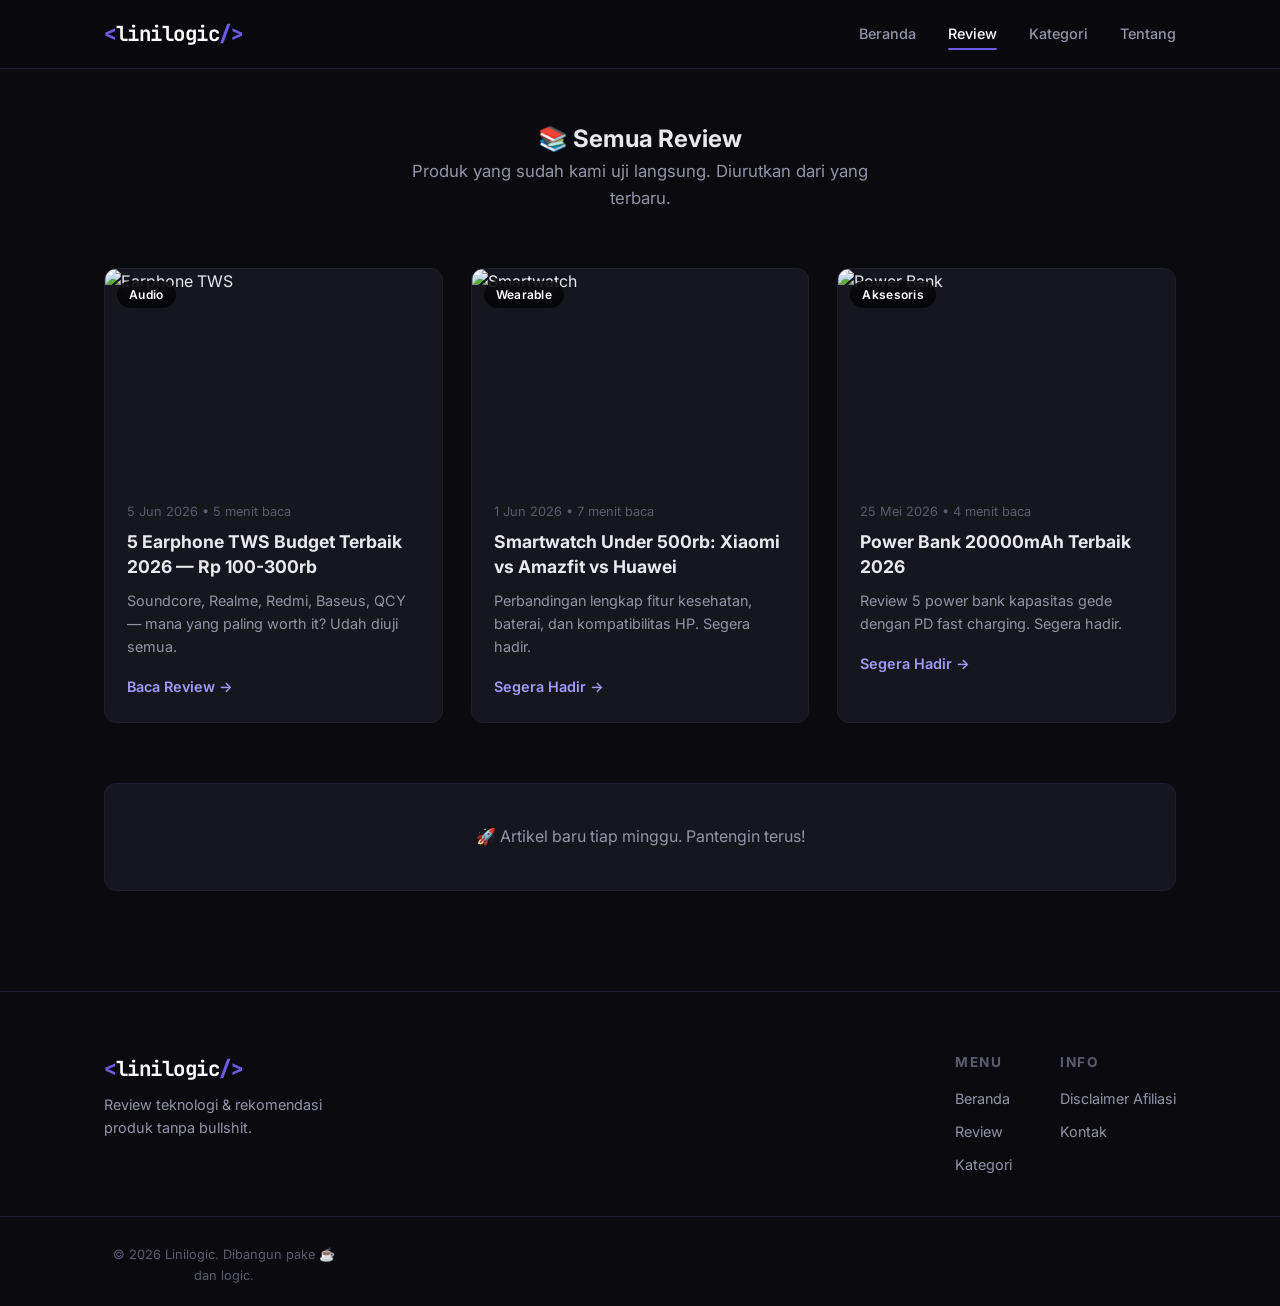
==== reviews/index.html @ 6d286528 "Initial commit: landing page + review TWS earphone + struktur website" ====
<!DOCTYPE html>
<html lang="id">
<head>
  <meta charset="UTF-8" />
  <meta name="viewport" content="width=device-width, initial-scale=1.0" />
  <meta name="description" content="Semua artikel review gadget, teknologi, dan aksesoris terbaru di Linilogic." />
  <title>Semua Review — Linilogic</title>
  <link rel="stylesheet" href="../css/style.css" />
  <link href="https://fonts.googleapis.com/css2?family=Inter:wght@400;500;600;700;800&family=JetBrains+Mono:wght@400;600&display=swap" rel="stylesheet" />
</head>
<body>
  <nav class="navbar">
    <div class="container nav-container">
      <a href="../" class="logo">
        <span class="logo-accent">&lt;</span>linilogic<span class="logo-accent">/&gt;</span>
      </a>
      <div class="nav-links">
        <a href="../">Beranda</a>
        <a href="." class="active">Review</a>
        <a href="../#kategori">Kategori</a>
        <a href="../#tentang">Tentang</a>
      </div>
      <button class="mobile-menu-btn" onclick="this.parentElement.classList.toggle('open')">☰</button>
    </div>
  </nav>

  <section class="section" style="padding-top: 120px;">
    <div class="container">
      <div class="section-header">
        <h1>📚 Semua Review</h1>
        <p>Produk yang sudah kami uji langsung. Diurutkan dari yang terbaru.</p>
      </div>

      <div class="article-grid">
        <article class="card">
          <div class="card-image">
            <img src="https://images.unsplash.com/photo-1606220945770-b5b6b2c55bf2?w=400&q=80" alt="Earphone TWS" loading="lazy" />
            <span class="card-category">Audio</span>
          </div>
          <div class="card-body">
            <div class="card-meta">5 Jun 2026 • 5 menit baca</div>
            <h3><a href="earphone-tws-terbaik-2026.html">5 Earphone TWS Budget Terbaik 2026 — Rp 100-300rb</a></h3>
            <p>Soundcore, Realme, Redmi, Baseus, QCY — mana yang paling worth it? Udah diuji semua.</p>
            <a href="earphone-tws-terbaik-2026.html" class="card-cta">Baca Review →</a>
          </div>
        </article>

        <article class="card">
          <div class="card-image">
            <img src="https://images.unsplash.com/photo-1523275335684-37898b6baf30?w=400&q=80" alt="Smartwatch" loading="lazy" />
            <span class="card-category">Wearable</span>
          </div>
          <div class="card-body">
            <div class="card-meta">1 Jun 2026 • 7 menit baca</div>
            <h3><a href="#">Smartwatch Under 500rb: Xiaomi vs Amazfit vs Huawei</a></h3>
            <p>Perbandingan lengkap fitur kesehatan, baterai, dan kompatibilitas HP. Segera hadir.</p>
            <a href="#" class="card-cta">Segera Hadir →</a>
          </div>
        </article>

        <article class="card">
          <div class="card-image">
            <img src="https://images.unsplash.com/photo-1585829365295-ab7cd400c167?w=400&q=80" alt="Power Bank" loading="lazy" />
            <span class="card-category">Aksesoris</span>
          </div>
          <div class="card-body">
            <div class="card-meta">25 Mei 2026 • 4 menit baca</div>
            <h3><a href="#">Power Bank 20000mAh Terbaik 2026</a></h3>
            <p>Review 5 power bank kapasitas gede dengan PD fast charging. Segera hadir.</p>
            <a href="#" class="card-cta">Segera Hadir →</a>
          </div>
        </article>
      </div>

      <div style="text-align: center; margin-top: 60px; padding: 40px; background: var(--bg-card); border: 1px solid var(--border); border-radius: var(--radius);">
        <p style="color: var(--text-secondary); font-size: 1rem;">
          🚀 Artikel baru tiap minggu. Pantengin terus!
        </p>
      </div>
    </div>
  </section>

  <footer class="footer">
    <div class="container footer-content">
      <div>
        <a href="../" class="logo"><span class="logo-accent">&lt;</span>linilogic<span class="logo-accent">/&gt;</span></a>
        <p>Review teknologi & rekomendasi produk tanpa bullshit.</p>
      </div>
      <div class="footer-links">
        <div class="footer-col">
          <h4>Menu</h4>
          <a href="../">Beranda</a>
          <a href=".">Review</a>
          <a href="../#kategori">Kategori</a>
        </div>
        <div class="footer-col">
          <h4>Info</h4>
          <a href="#">Disclaimer Afiliasi</a>
          <a href="#">Kontak</a>
        </div>
      </div>
    </div>
    <div class="footer-bottom">
      <div class="container">
        <p>© 2026 Linilogic. Dibangun pake ☕ dan logic.</p>
      </div>
    </div>
  </footer>
</body>
</html>
---- css/style.css ----
/* ============================================
   Linilogic.my.id - Style Sheet
   Dark theme · Tech vibe · Clean typography
   ============================================ */

/* ---------- RESET & BASE ---------- */
*, *::before, *::after {
  margin: 0;
  padding: 0;
  box-sizing: border-box;
}

:root {
  --bg-primary: #0a0a0f;
  --bg-secondary: #111118;
  --bg-card: #16161f;
  --bg-card-hover: #1c1c28;
  --bg-section-dark: #0d0d15;

  --text-primary: #e8e8ed;
  --text-secondary: #9494a8;
  --text-muted: #5c5c70;

  --accent: #6c5ce7;
  --accent-light: #a29bfe;
  --accent-glow: rgba(108, 92, 231, 0.15);
  --accent-orange: #f39c12;
  --accent-green: #00b894;

  --border: #1e1e2e;
  --border-hover: #2d2d42;

  --radius: 12px;
  --radius-sm: 8px;
  --radius-lg: 20px;

  --font-sans: 'Inter', -apple-system, BlinkMacSystemFont, 'Segoe UI', sans-serif;
  --font-mono: 'JetBrains Mono', 'Fira Code', monospace;
}

html {
  scroll-behavior: smooth;
}

body {
  font-family: var(--font-sans);
  background: var(--bg-primary);
  color: var(--text-primary);
  line-height: 1.6;
  -webkit-font-smoothing: antialiased;
}

a {
  color: var(--accent-light);
  text-decoration: none;
  transition: color 0.2s;
}
a:hover {
  color: #fff;
}

img {
  max-width: 100%;
  height: auto;
  display: block;
}

.container {
  max-width: 1120px;
  margin: 0 auto;
  padding: 0 24px;
}

/* ---------- NAVBAR ---------- */
.navbar {
  position: fixed;
  top: 0;
  left: 0;
  right: 0;
  z-index: 100;
  background: rgba(10, 10, 15, 0.85);
  backdrop-filter: blur(20px);
  -webkit-backdrop-filter: blur(20px);
  border-bottom: 1px solid var(--border);
}

.nav-container {
  display: flex;
  align-items: center;
  justify-content: space-between;
  height: 68px;
}

.logo {
  font-family: var(--font-mono);
  font-size: 1.3rem;
  font-weight: 700;
  color: #fff !important;
  letter-spacing: -0.5px;
}

.logo-accent {
  color: var(--accent);
  font-weight: 800;
}

.nav-links {
  display: flex;
  gap: 32px;
}

.nav-links a {
  font-size: 0.9rem;
  font-weight: 500;
  color: var(--text-secondary);
  transition: color 0.2s;
  position: relative;
}

.nav-links a:hover,
.nav-links a.active {
  color: #fff;
}

.nav-links a.active::after {
  content: '';
  position: absolute;
  bottom: -4px;
  left: 0;
  right: 0;
  height: 2px;
  background: var(--accent);
  border-radius: 2px;
}

.mobile-menu-btn {
  display: none;
  background: none;
  border: none;
  color: var(--text-primary);
  font-size: 1.5rem;
  cursor: pointer;
}

/* ---------- HERO ---------- */
.hero {
  min-height: 100vh;
  display: flex;
  align-items: center;
  position: relative;
  overflow: hidden;
  padding-top: 68px;
}

.hero-content {
  position: relative;
  z-index: 2;
  max-width: 680px;
}

.hero-badge {
  display: inline-block;
  font-size: 0.8rem;
  font-weight: 600;
  color: var(--accent-light);
  background: rgba(108, 92, 231, 0.1);
  border: 1px solid rgba(108, 92, 231, 0.2);
  padding: 6px 16px;
  border-radius: 100px;
  margin-bottom: 24px;
  letter-spacing: 0.5px;
}

.hero h1 {
  font-size: 3.5rem;
  font-weight: 800;
  line-height: 1.15;
  letter-spacing: -1px;
  margin-bottom: 20px;
}

.gradient-text {
  background: linear-gradient(135deg, var(--accent), var(--accent-orange));
  -webkit-background-clip: text;
  -webkit-text-fill-color: transparent;
  background-clip: text;
}

.hero-sub {
  font-size: 1.15rem;
  color: var(--text-secondary);
  max-width: 520px;
  margin-bottom: 36px;
  line-height: 1.7;
}

.hero-actions {
  display: flex;
  gap: 14px;
  flex-wrap: wrap;
  margin-bottom: 56px;
}

.btn-primary {
  display: inline-block;
  background: var(--accent);
  color: #fff !important;
  font-weight: 600;
  font-size: 0.95rem;
  padding: 14px 28px;
  border-radius: var(--radius-sm);
  transition: all 0.25s;
  border: none;
  cursor: pointer;
}

.btn-primary:hover {
  background: #5a4bd1;
  transform: translateY(-2px);
  box-shadow: 0 8px 30px var(--accent-glow);
}

.btn-secondary {
  display: inline-block;
  background: transparent;
  color: var(--text-primary) !important;
  font-weight: 500;
  font-size: 0.95rem;
  padding: 14px 28px;
  border-radius: var(--radius-sm);
  border: 1px solid var(--border);
  transition: all 0.25s;
}

.btn-secondary:hover {
  border-color: var(--accent);
  color: #fff !important;
  background: rgba(108, 92, 231, 0.05);
}

.hero-stats {
  display: flex;
  gap: 40px;
}

.stat-item {
  display: flex;
  flex-direction: column;
}

.stat-number {
  font-family: var(--font-mono);
  font-size: 1.8rem;
  font-weight: 700;
  color: #fff;
  line-height: 1.2;
}

.stat-label {
  font-size: 0.8rem;
  color: var(--text-muted);
  text-transform: uppercase;
  letter-spacing: 1px;
}

/* Code decoration */
.hero-decoration {
  position: absolute;
  right: -40px;
  top: 50%;
  transform: translateY(-50%);
  z-index: 1;
  opacity: 0.15;
  pointer-events: none;
}

.code-snippet {
  font-family: var(--font-mono);
  font-size: 0.9rem;
  line-height: 2;
  color: var(--text-muted);
  display: flex;
  flex-direction: column;
}

.code-comment {
  color: #4a4a6a;
}

.code-keyword {
  color: var(--accent-light);
}

.code-string {
  color: var(--accent-green);
}

.code-func {
  color: var(--accent-orange);
}

/* ---------- SECTIONS ---------- */
.section {
  padding: 100px 0;
}

.section-dark {
  background: var(--bg-section-dark);
}

.section-header {
  text-align: center;
  margin-bottom: 56px;
}

.section-header h2 {
  font-size: 2.2rem;
  font-weight: 700;
  margin-bottom: 12px;
  letter-spacing: -0.5px;
}

.section-header p {
  color: var(--text-secondary);
  font-size: 1.05rem;
  max-width: 500px;
  margin: 0 auto;
}

.section-footer {
  text-align: center;
  margin-top: 48px;
}

/* ---------- ARTICLE CARDS ---------- */
.article-grid {
  display: grid;
  grid-template-columns: repeat(auto-fill, minmax(310px, 1fr));
  gap: 28px;
}

.card {
  background: var(--bg-card);
  border: 1px solid var(--border);
  border-radius: var(--radius);
  overflow: hidden;
  transition: all 0.3s ease;
}

.card:hover {
  background: var(--bg-card-hover);
  border-color: var(--border-hover);
  transform: translateY(-4px);
  box-shadow: 0 20px 60px rgba(0, 0, 0, 0.4);
}

.card-image {
  position: relative;
  aspect-ratio: 16 / 10;
  overflow: hidden;
}

.card-image img {
  width: 100%;
  height: 100%;
  object-fit: cover;
  transition: transform 0.4s ease;
}

.card:hover .card-image img {
  transform: scale(1.03);
}

.card-category {
  position: absolute;
  top: 12px;
  left: 12px;
  background: rgba(0, 0, 0, 0.7);
  backdrop-filter: blur(8px);
  color: #fff;
  font-size: 0.75rem;
  font-weight: 600;
  padding: 4px 12px;
  border-radius: 100px;
  letter-spacing: 0.3px;
}

.card-body {
  padding: 22px;
}

.card-meta {
  font-size: 0.8rem;
  color: var(--text-muted);
  margin-bottom: 8px;
}

.card-body h3 {
  font-size: 1.1rem;
  font-weight: 700;
  line-height: 1.4;
  margin-bottom: 10px;
}

.card-body h3 a {
  color: var(--text-primary) !important;
}

.card-body h3 a:hover {
  color: var(--accent-light) !important;
}

.card-body p {
  color: var(--text-secondary);
  font-size: 0.9rem;
  line-height: 1.6;
  margin-bottom: 16px;
}

.card-cta {
  font-weight: 600;
  font-size: 0.9rem;
  color: var(--accent-light) !important;
}

/* ---------- CATEGORIES ---------- */
.category-grid {
  display: grid;
  grid-template-columns: repeat(auto-fill, minmax(160px, 1fr));
  gap: 16px;
}

.category-card {
  display: flex;
  flex-direction: column;
  align-items: center;
  gap: 8px;
  padding: 28px 16px;
  background: var(--bg-card);
  border: 1px solid var(--border);
  border-radius: var(--radius);
  text-align: center;
  transition: all 0.25s;
  color: var(--text-primary) !important;
}

.category-card:hover {
  background: var(--bg-card-hover);
  border-color: var(--accent);
  transform: translateY(-3px);
  box-shadow: 0 12px 40px var(--accent-glow);
}

.category-icon {
  font-size: 2rem;
}

.category-name {
  font-weight: 600;
  font-size: 0.9rem;
}

.category-count {
  font-size: 0.75rem;
  color: var(--text-muted);
}

/* ---------- FEATURES ---------- */
.features-grid {
  display: grid;
  grid-template-columns: repeat(auto-fill, minmax(230px, 1fr));
  gap: 24px;
}

.feature-item {
  background: var(--bg-card);
  border: 1px solid var(--border);
  border-radius: var(--radius);
  padding: 32px 24px;
  transition: border-color 0.2s;
}

.feature-item:hover {
  border-color: var(--border-hover);
}

.feature-icon {
  font-size: 2rem;
  margin-bottom: 16px;
}

.feature-item h3 {
  font-size: 1.15rem;
  font-weight: 700;
  margin-bottom: 8px;
}

.feature-item p {
  color: var(--text-secondary);
  font-size: 0.9rem;
  line-height: 1.65;
}

/* ---------- CTA ---------- */
.section-cta {
  background: linear-gradient(135deg, var(--accent-glow), transparent);
  text-align: center;
}

.section-cta h2 {
  font-size: 2rem;
  font-weight: 700;
  margin-bottom: 12px;
}

.section-cta p {
  color: var(--text-secondary);
  margin-bottom: 32px;
}

.subscribe-form {
  display: flex;
  gap: 12px;
  max-width: 460px;
  margin: 0 auto;
}

.subscribe-form input {
  flex: 1;
  padding: 14px 20px;
  border-radius: var(--radius-sm);
  border: 1px solid var(--border);
  background: var(--bg-card);
  color: var(--text-primary);
  font-size: 0.95rem;
  outline: none;
  transition: border-color 0.2s;
}

.subscribe-form input:focus {
  border-color: var(--accent);
}

.subscribe-form input::placeholder {
  color: var(--text-muted);
}

/* ---------- FOOTER ---------- */
.footer {
  border-top: 1px solid var(--border);
  padding-top: 60px;
}

.footer-content {
  display: flex;
  justify-content: space-between;
  gap: 48px;
  flex-wrap: wrap;
  padding-bottom: 40px;
}

.footer p {
  color: var(--text-secondary);
  font-size: 0.9rem;
  margin-top: 8px;
  max-width: 240px;
}

.footer-links {
  display: flex;
  gap: 48px;
  flex-wrap: wrap;
}

.footer-col {
  display: flex;
  flex-direction: column;
  gap: 10px;
}

.footer-col h4 {
  font-size: 0.85rem;
  font-weight: 700;
  text-transform: uppercase;
  letter-spacing: 1.5px;
  color: var(--text-muted);
  margin-bottom: 4px;
}

.footer-col a {
  font-size: 0.9rem;
  color: var(--text-secondary) !important;
}

.footer-col a:hover {
  color: #fff !important;
}

.footer-bottom {
  border-top: 1px solid var(--border);
  padding: 20px 0;
  text-align: center;
}

.footer-bottom p {
  font-size: 0.8rem;
  color: var(--text-muted);
}

.affiliate-disclaimer {
  margin-top: 6px;
  font-size: 0.7rem !important;
  color: var(--text-muted);
  max-width: 500px;
  margin-left: auto;
  margin-right: auto;
}

/* ---------- RESPONSIVE ---------- */
@media (max-width: 900px) {
  .hero h1 {
    font-size: 2.5rem;
  }

  .hero-decoration {
    display: none;
  }

  .article-grid {
    grid-template-columns: 1fr;
  }

  .features-grid {
    grid-template-columns: 1fr 1fr;
  }

  .footer-content {
    flex-direction: column;
  }
}

@media (max-width: 640px) {
  .nav-links {
    display: none;
  }

  .navbar.open .nav-links {
    display: flex;
    flex-direction: column;
    position: absolute;
    top: 68px;
    left: 0;
    right: 0;
    background: var(--bg-primary);
    border-bottom: 1px solid var(--border);
    padding: 20px 24px;
    gap: 16px;
  }

  .mobile-menu-btn {
    display: block;
  }

  .hero h1 {
    font-size: 2rem;
  }

  .hero-stats {
    gap: 24px;
  }

  .stat-number {
    font-size: 1.4rem;
  }

  .features-grid {
    grid-template-columns: 1fr;
  }

  .category-grid {
    grid-template-columns: repeat(2, 1fr);
  }

  .subscribe-form {
    flex-direction: column;
  }

  .section {
    padding: 60px 0;
  }

  .footer-links {
    gap: 24px;
  }
}
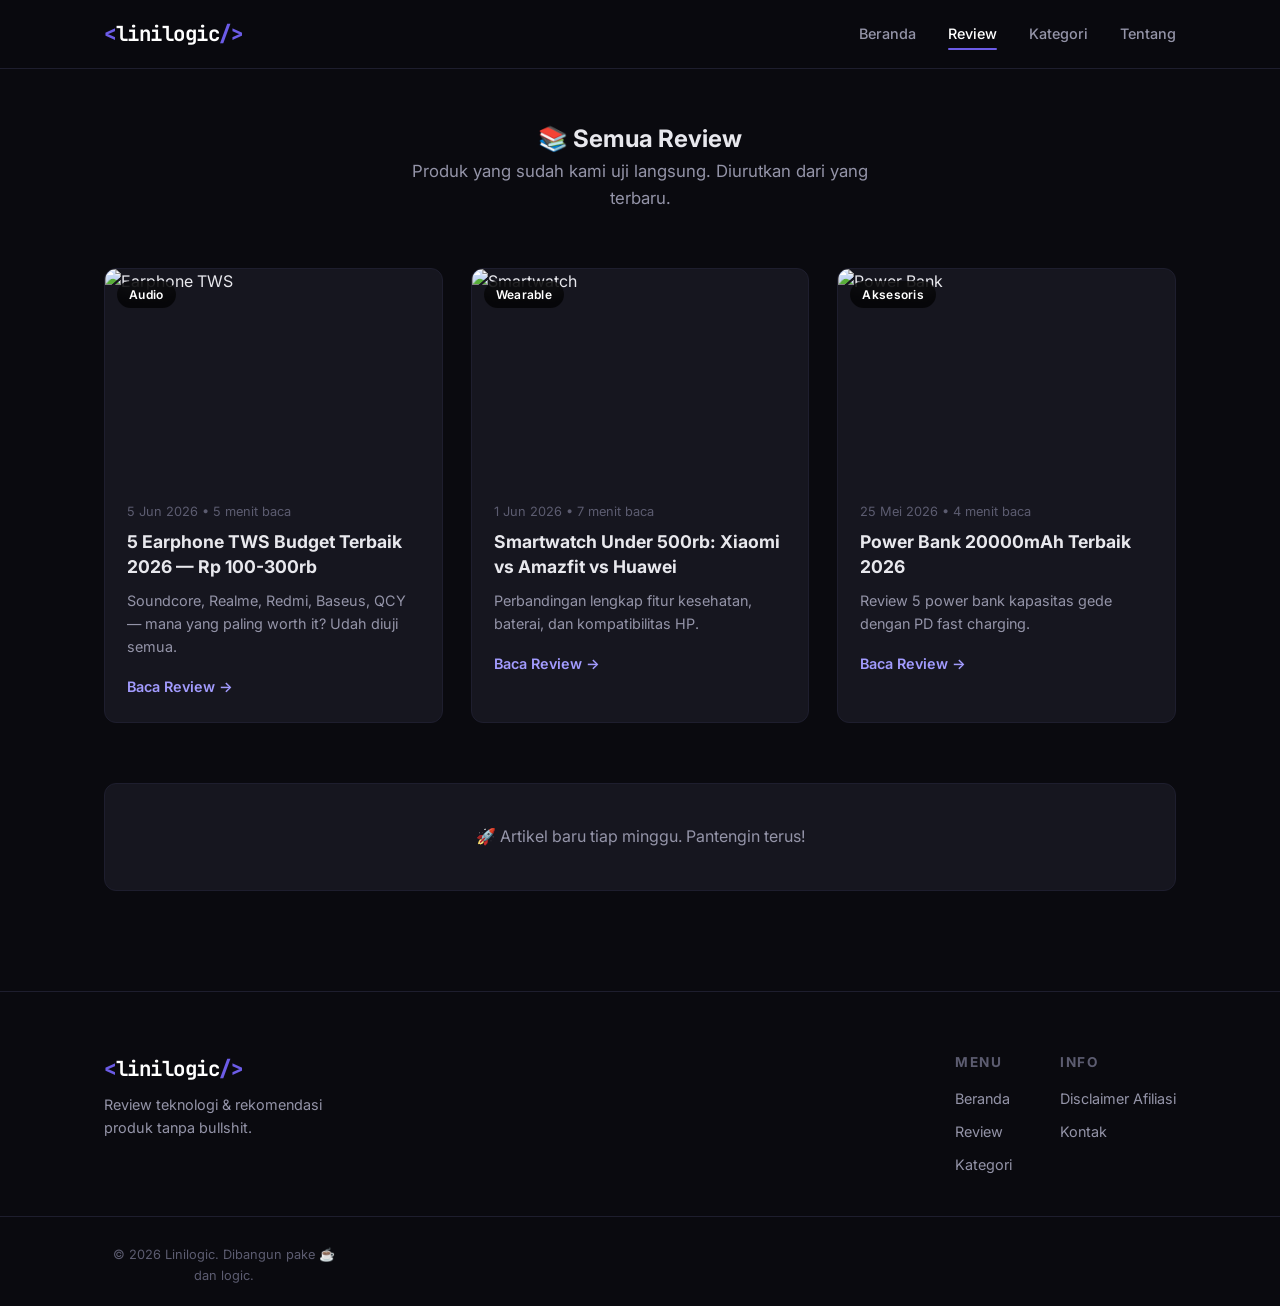
==== commit b9aa827b: "feat: add privacy, disclaimer, contact pages + 2 new review articles (smartwatch, powerbank) + updat" ====
--- a/reviews/index.html
+++ b/reviews/index.html
@@ -52,9 +52,9 @@
           </div>
           <div class="card-body">
             <div class="card-meta">1 Jun 2026 • 7 menit baca</div>
-            <h3><a href="#">Smartwatch Under 500rb: Xiaomi vs Amazfit vs Huawei</a></h3>
-            <p>Perbandingan lengkap fitur kesehatan, baterai, dan kompatibilitas HP. Segera hadir.</p>
-            <a href="#" class="card-cta">Segera Hadir →</a>
+            <h3><a href="smartwatch-under-500rb-2026.html">Smartwatch Under 500rb: Xiaomi vs Amazfit vs Huawei</a></h3>
+            <p>Perbandingan lengkap fitur kesehatan, baterai, dan kompatibilitas HP.</p>
+            <a href="smartwatch-under-500rb-2026.html" class="card-cta">Baca Review →</a>
           </div>
         </article>
 
@@ -65,9 +65,9 @@
           </div>
           <div class="card-body">
             <div class="card-meta">25 Mei 2026 • 4 menit baca</div>
-            <h3><a href="#">Power Bank 20000mAh Terbaik 2026</a></h3>
-            <p>Review 5 power bank kapasitas gede dengan PD fast charging. Segera hadir.</p>
-            <a href="#" class="card-cta">Segera Hadir →</a>
+            <h3><a href="power-bank-20000mah-terbaik-2026.html">Power Bank 20000mAh Terbaik 2026</a></h3>
+            <p>Review 5 power bank kapasitas gede dengan PD fast charging.</p>
+            <a href="power-bank-20000mah-terbaik-2026.html" class="card-cta">Baca Review →</a>
           </div>
         </article>
       </div>
@@ -95,8 +95,8 @@
         </div>
         <div class="footer-col">
           <h4>Info</h4>
-          <a href="#">Disclaimer Afiliasi</a>
-          <a href="#">Kontak</a>
+          <a href="../privacy.html">Disclaimer Afiliasi</a>
+          <a href="../contact.html">Kontak</a>
         </div>
       </div>
     </div>
